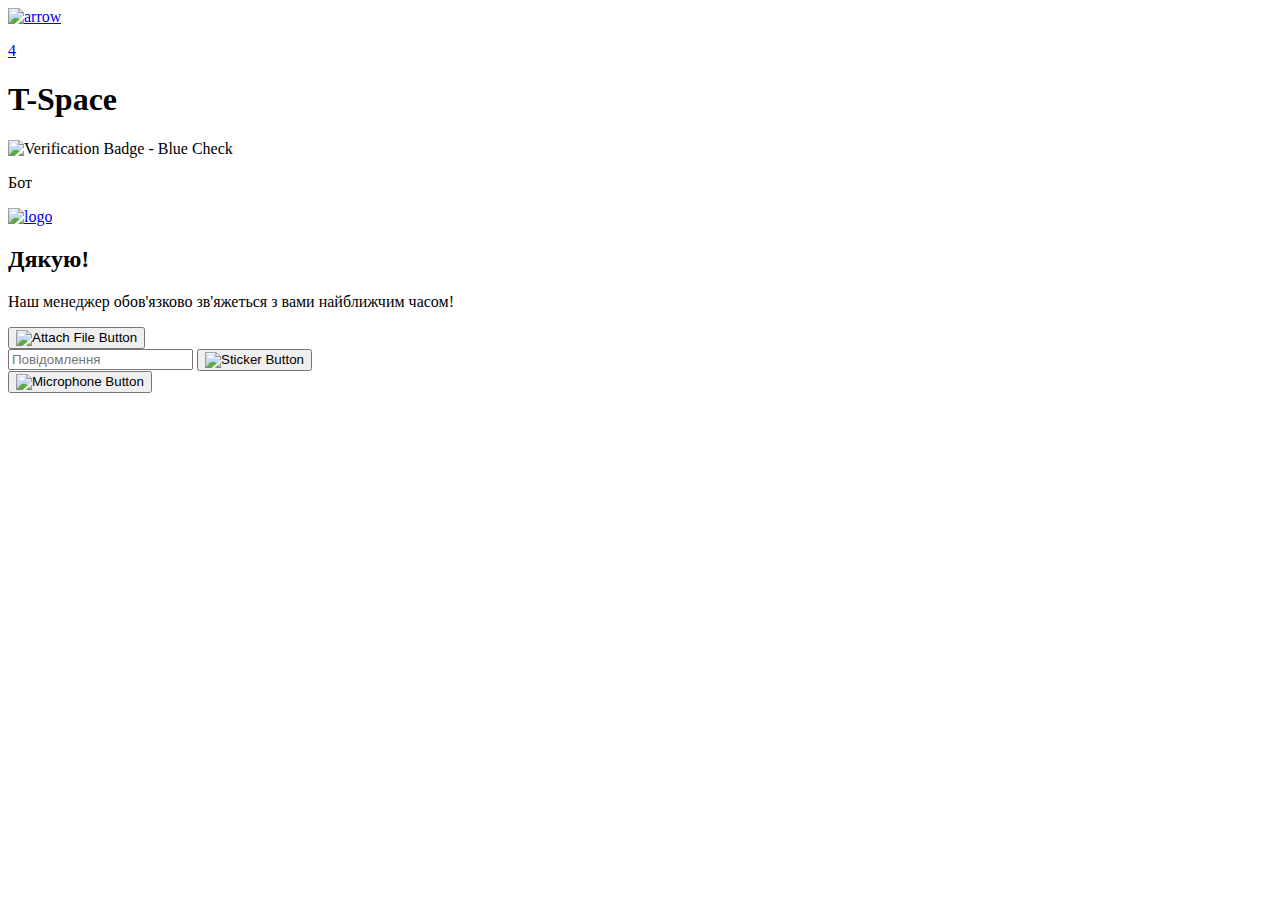
==== success.html @ 69d00328 "v.1.0. Added index.html and success.html" ====
<!DOCTYPE html>
<html lang="en">
  <head>
    <meta charset="UTF-8" />
    <meta name="viewport" content="width=device-width, initial-scale=1.0" />
    <title>Success</title>
    <link rel="stylesheet" href="" />
    <link rel="stylesheet" href="" />
  </head>
  <body>
    <!-- header -->
    <header class="header section-container">
      <div class="header-block">
        <a
          href="./index.html"
          class="header-anchor-left"
          aria-label="Go to section"
        >
          <img src="" class="left-arrow" alt="arrow" />
          <p class="message-number"><span>4</span></p>
        </a>
        <div class="header-info">
          <div class="space-title">
            <h1 class="info-title">T-Space</h1>
            <img
              src=""
              class="imgage-chek"
              alt="Verification Badge - Blue Check"
            />
          </div>
          <p class="info-text">Бот</p>
        </div>
        <a href="./index.html">
          <img src="" class="image-logo" alt="logo" />
        </a>
      </div>
    </header>
    <!-- main -->
    <main class="main section-container">
      <div class="main-container">
        <div class="success-page">
          <h2 class="success-page-title">Дякую!</h2>
          <p class="success-page-text">
            Наш менеджер обов'язково зв'яжеться з вами найближчим часом!
          </p>
        </div>
        <div id="data-info" class="data-info"></div>
      </div>
    </main>

    <!-- footer -->
    <footer class="footer section-container">
      <form class="form-chat">
        <button type="button" class="btn-clip">
          <img src="" class="image-clip" alt="Attach File Button" />
        </button>
        <div class="block-input">
          <input
            type="text"
            class="input-message"
            name="message"
            placeholder="Повідомлення"
          />
          <button type="button" class="btn-sticker">
            <img src="" class="image-sticker" alt="Sticker Button" />
          </button>
        </div>
        <button type="button" class="btn-microphone">
          <img src="" class="image-microphone" alt="Microphone Button" />
        </button>
      </form>
    </footer>
    <script src="./js/success.js"></script>
  </body>
</html>
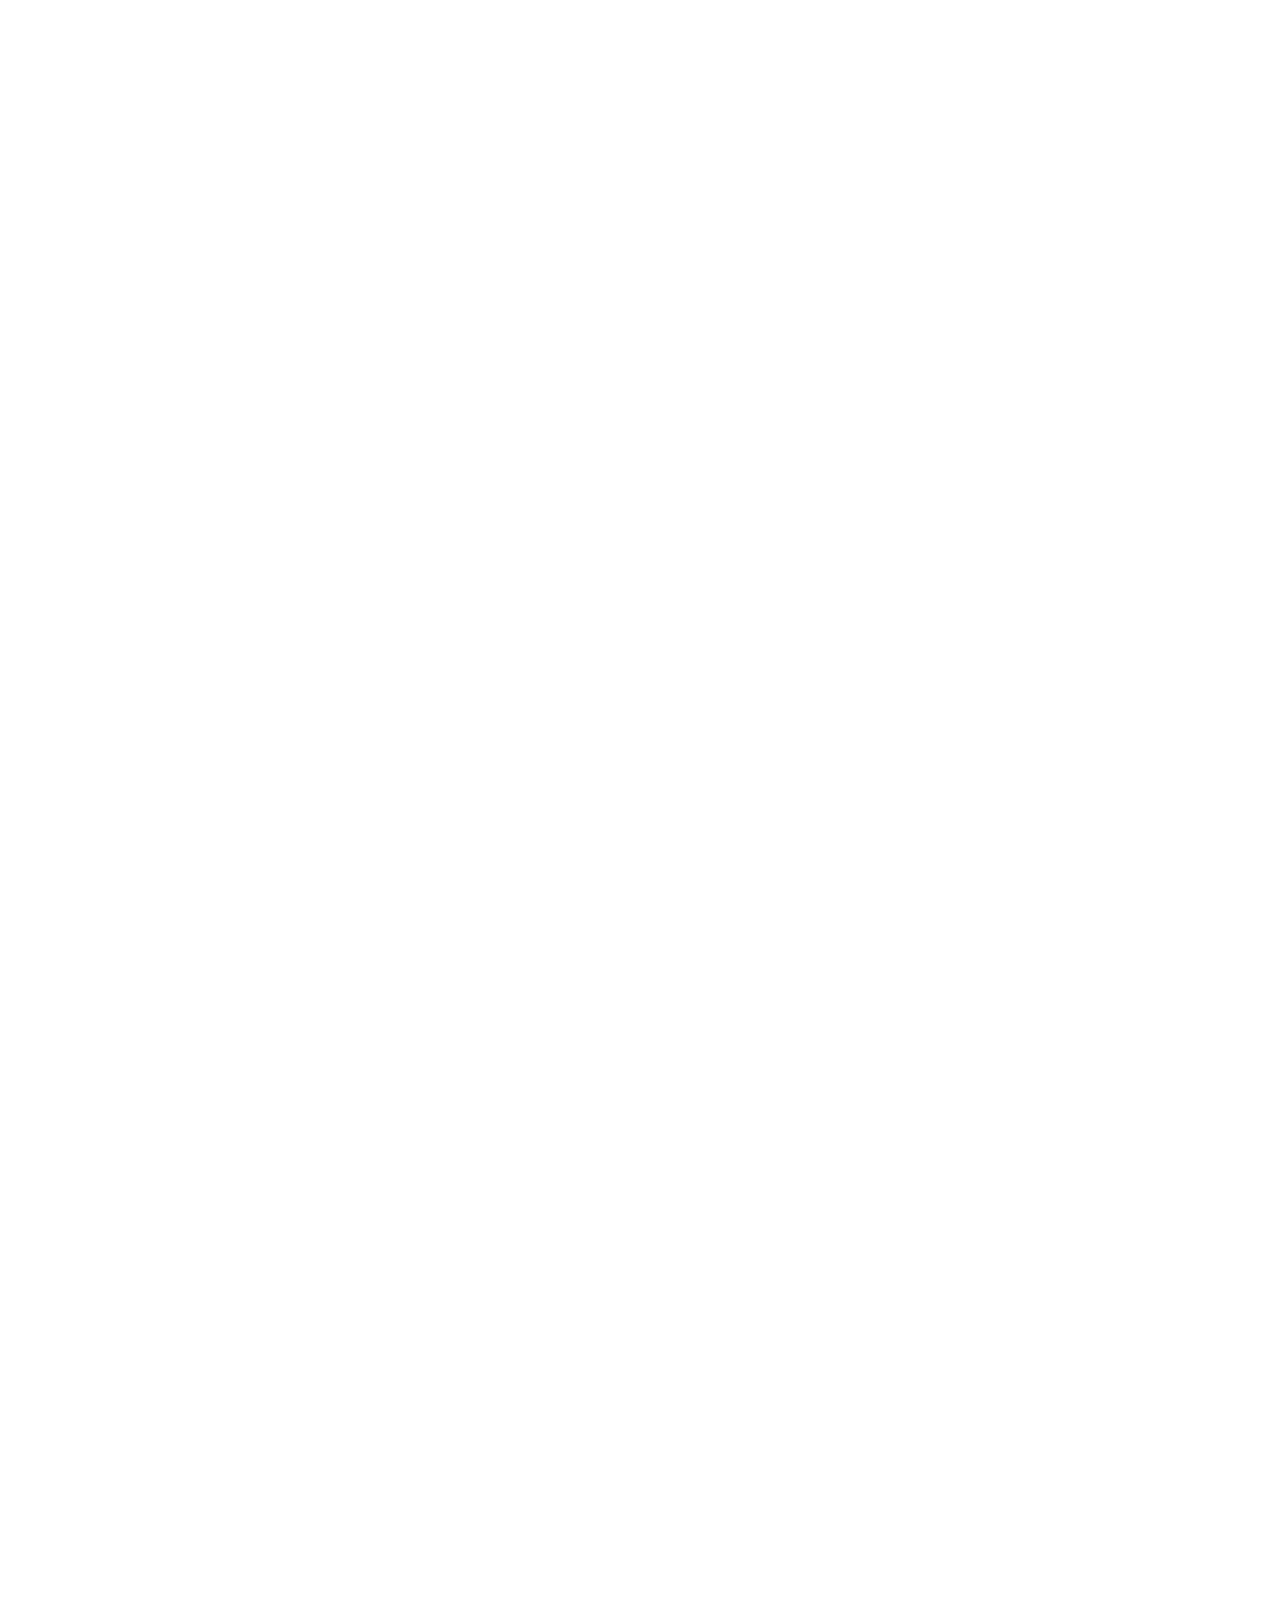
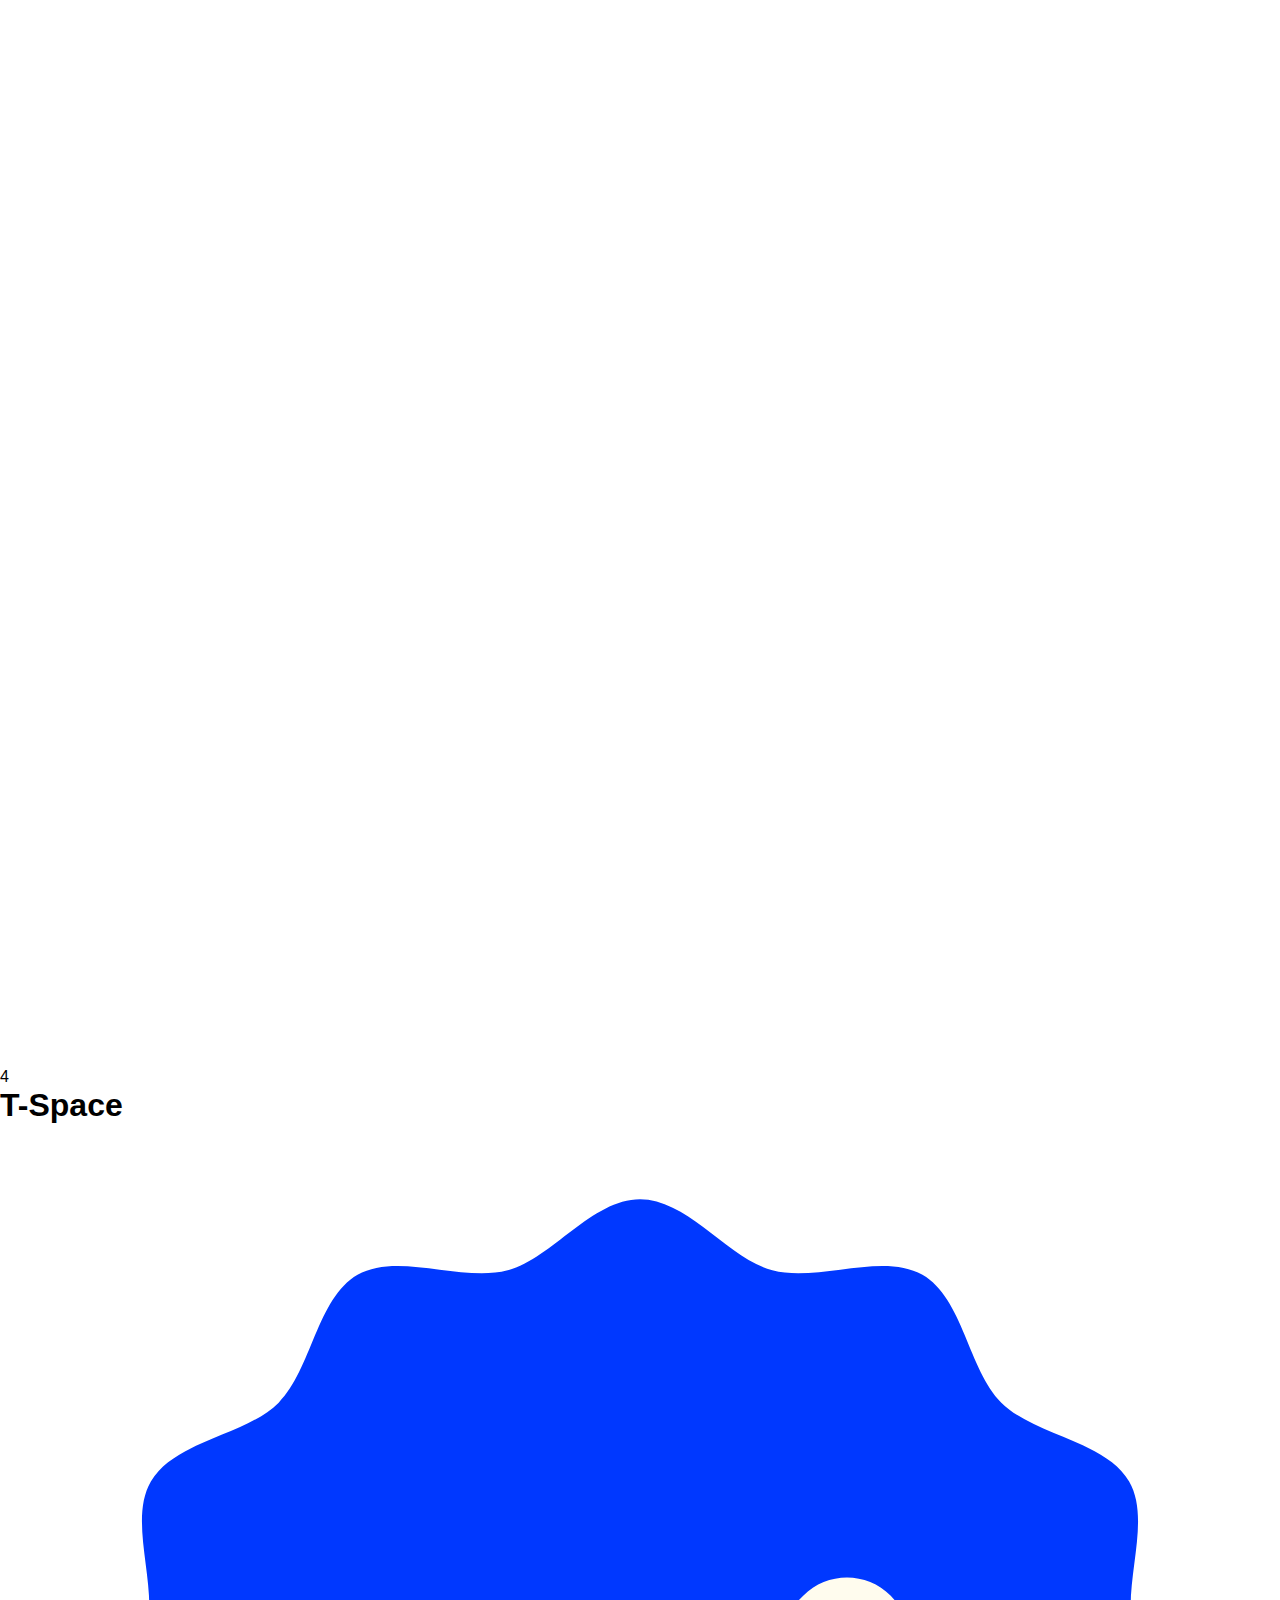
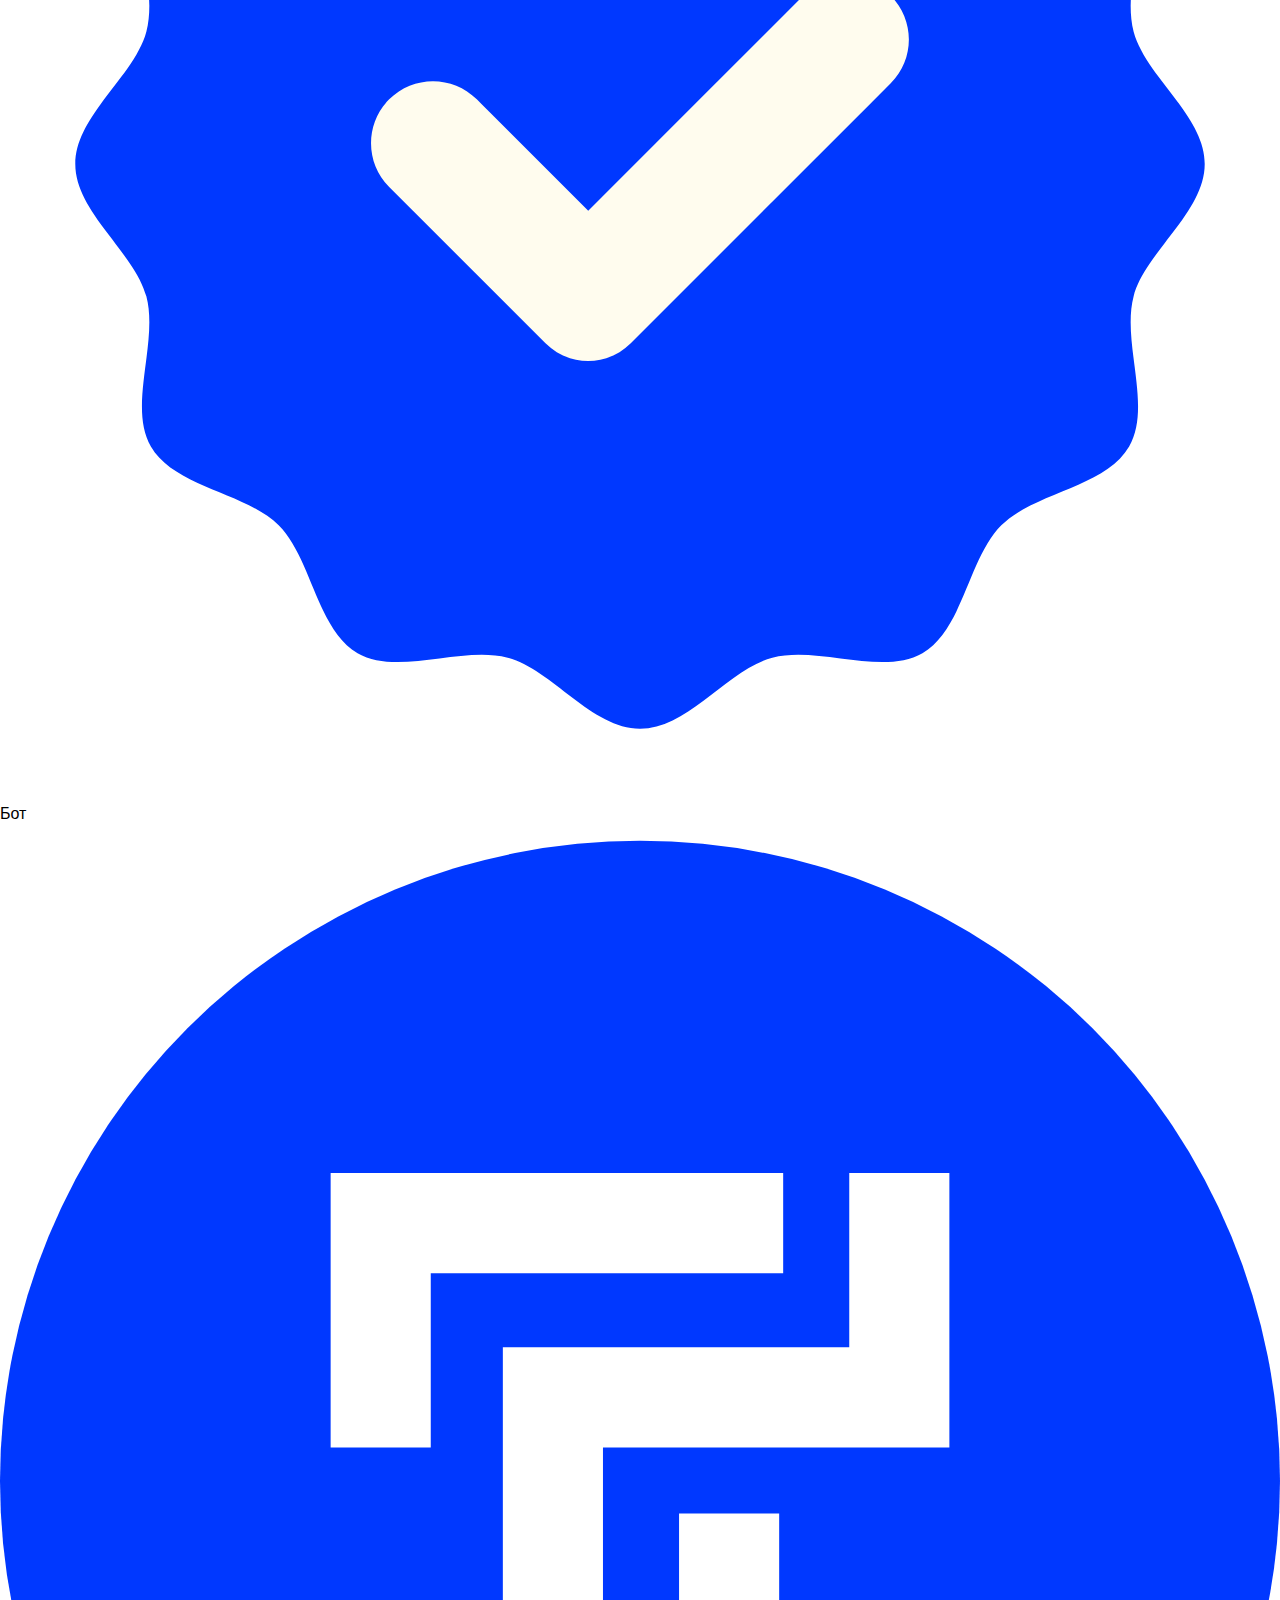
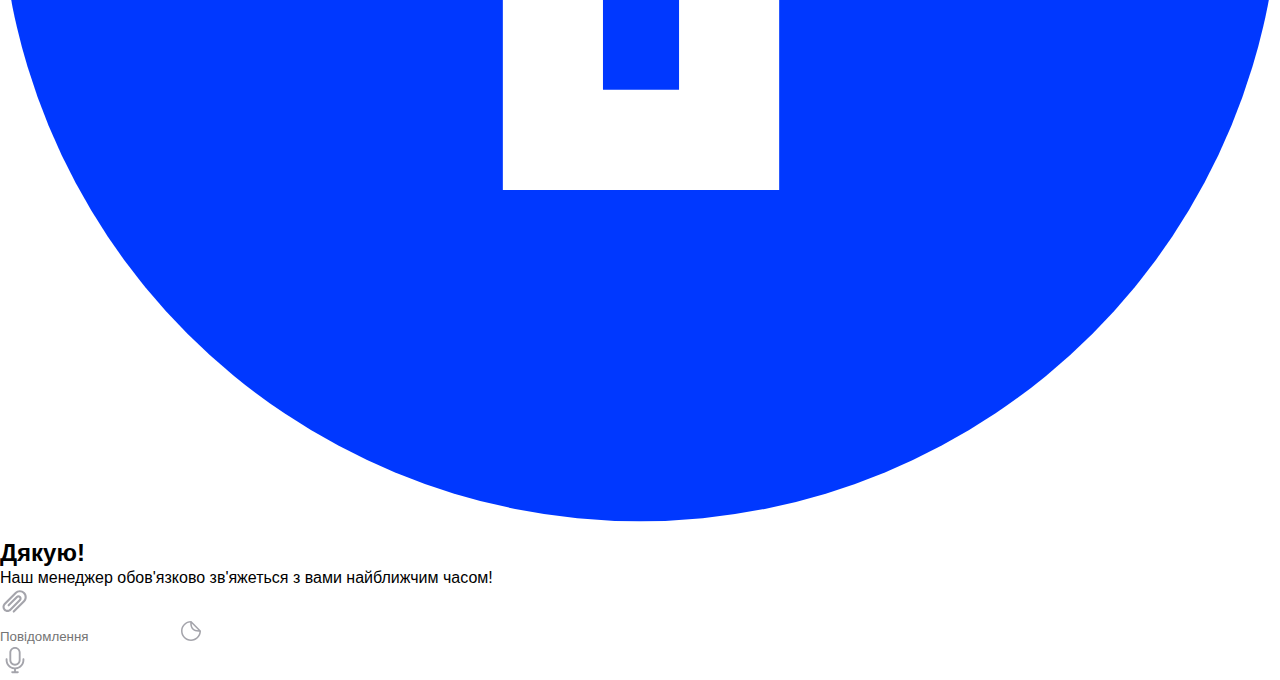
==== commit c035fd20: "v.1.1. Added main.js and styles.css" ====
--- a/success.html
+++ b/success.html
@@ -4,8 +4,8 @@
     <meta charset="UTF-8" />
     <meta name="viewport" content="width=device-width, initial-scale=1.0" />
     <title>Success</title>
-    <link rel="stylesheet" href="" />
-    <link rel="stylesheet" href="" />
+    <link rel="stylesheet" href="./css/reset.css" />
+    <link rel="stylesheet" href="./css/success.css" />
   </head>
   <body>
     <!-- header -->
@@ -13,25 +13,25 @@
       <div class="header-block">
         <a
           href="./index.html"
-          class="header-anchor-left"
+          class="header-back"
           aria-label="Go to section"
         >
-          <img src="" class="left-arrow" alt="arrow" />
+          <img src="./images/left_arrow.svg" class="left-arrow" alt="arrow" />
           <p class="message-number"><span>4</span></p>
         </a>
         <div class="header-info">
           <div class="space-title">
             <h1 class="info-title">T-Space</h1>
             <img
-              src=""
-              class="imgage-chek"
+              src="./images/check.svg"
+              class="image-check"
               alt="Verification Badge - Blue Check"
             />
           </div>
           <p class="info-text">Бот</p>
         </div>
         <a href="./index.html">
-          <img src="" class="image-logo" alt="logo" />
+          <img src="./images/logo.svg" class="image-logo" alt="logo" />
         </a>
       </div>
     </header>
@@ -52,7 +52,7 @@
     <footer class="footer section-container">
       <form class="form-chat">
         <button type="button" class="btn-clip">
-          <img src="" class="image-clip" alt="Attach File Button" />
+          <img src="./images/clip.svg" class="image-clip" alt="Attach File Button" />
         </button>
         <div class="block-input">
           <input
@@ -62,11 +62,11 @@
             placeholder="Повідомлення"
           />
           <button type="button" class="btn-sticker">
-            <img src="" class="image-sticker" alt="Sticker Button" />
+            <img src="./images/sticker.svg" class="image-sticker" alt="Sticker Button" />
           </button>
         </div>
         <button type="button" class="btn-microphone">
-          <img src="" class="image-microphone" alt="Microphone Button" />
+          <img src="./images/microphone.svg" class="image-microphone" alt="Microphone Button" />
         </button>
       </form>
     </footer>
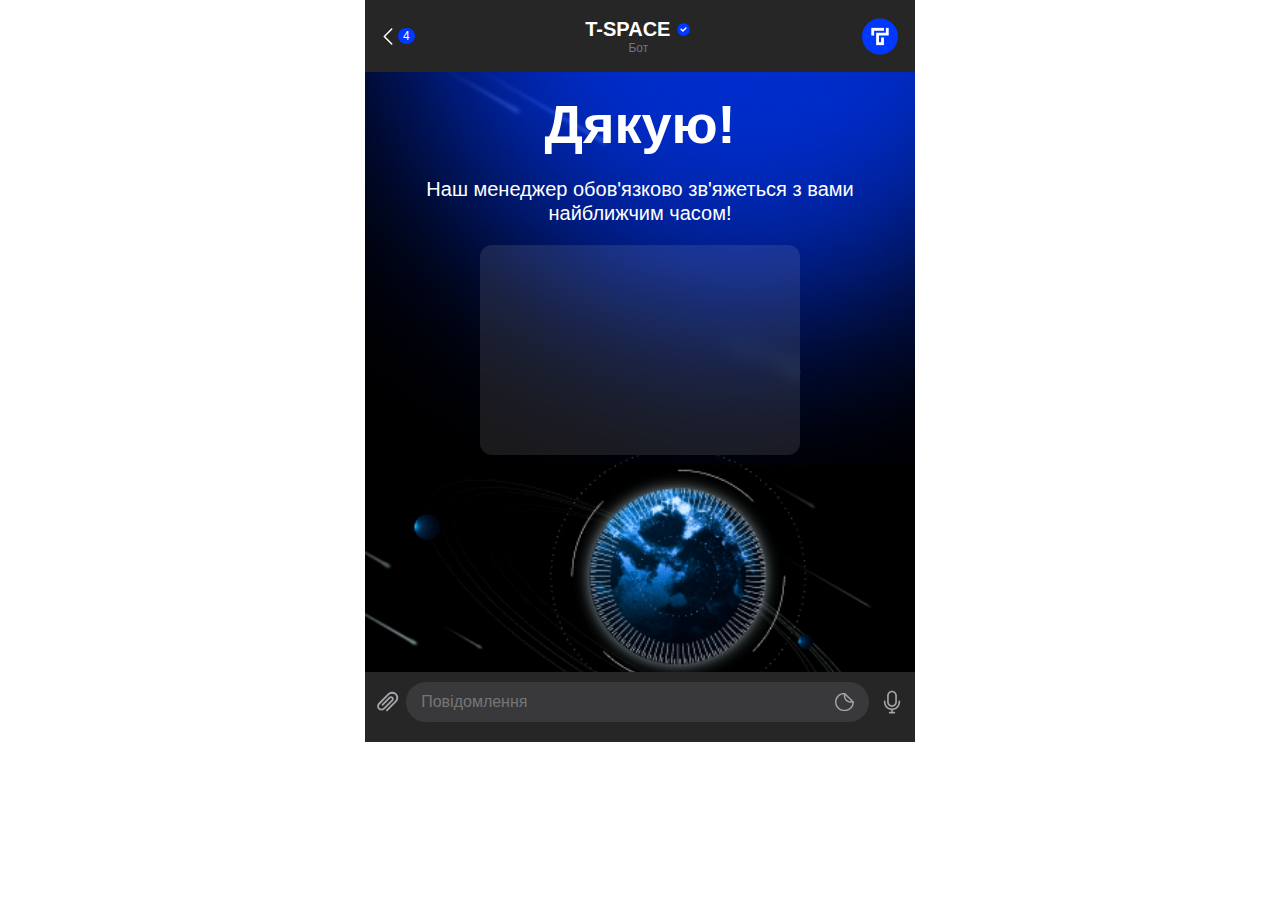
==== commit 2adfb190: "v.1.4. Added success.js" ====
--- a/success.html
+++ b/success.html
@@ -11,11 +11,7 @@
     <!-- header -->
     <header class="header section-container">
       <div class="header-block">
-        <a
-          href="./index.html"
-          class="header-back"
-          aria-label="Go to section"
-        >
+        <a href="./index.html" class="header-back" aria-label="Go to section">
           <img src="./images/left_arrow.svg" class="left-arrow" alt="arrow" />
           <p class="message-number"><span>4</span></p>
         </a>
@@ -44,7 +40,9 @@
             Наш менеджер обов'язково зв'яжеться з вами найближчим часом!
           </p>
         </div>
-        <div id="data-info" class="data-info"></div>
+        <div class="data-center">
+          <div id="data-info" class="data-info"></div>
+        </div>
       </div>
     </main>
 
@@ -52,7 +50,11 @@
     <footer class="footer section-container">
       <form class="form-chat">
         <button type="button" class="btn-clip">
-          <img src="./images/clip.svg" class="image-clip" alt="Attach File Button" />
+          <img
+            src="./images/clip.svg"
+            class="image-clip"
+            alt="Attach File Button"
+          />
         </button>
         <div class="block-input">
           <input
@@ -62,11 +64,19 @@
             placeholder="Повідомлення"
           />
           <button type="button" class="btn-sticker">
-            <img src="./images/sticker.svg" class="image-sticker" alt="Sticker Button" />
+            <img
+              src="./images/sticker.svg"
+              class="image-sticker"
+              alt="Sticker Button"
+            />
           </button>
         </div>
         <button type="button" class="btn-microphone">
-          <img src="./images/microphone.svg" class="image-microphone" alt="Microphone Button" />
+          <img
+            src="./images/microphone.svg"
+            class="image-microphone"
+            alt="Microphone Button"
+          />
         </button>
       </form>
     </footer>
--- a/css/success.css
+++ b/css/success.css
@@ -0,0 +1,184 @@
+.section-container {
+  max-width: 550px;
+  min-width: 320px;
+  margin-left: auto;
+  margin-right: auto;
+}
+
+/* header */
+.header {
+  background: #262626;
+  padding: 17px;
+}
+.header-block {
+  display: flex;
+  justify-content: space-between;
+  align-items: center;
+}
+
+.header-back {
+  display: flex;
+  align-items: center;
+}
+.arrow-left {
+  width: 12px;
+  height: 24px;
+  margin-left: 4px;
+}
+.message-number {
+  font-weight: 500;
+  color: #fff;
+  font-size: 12px;
+}
+.message-number span {
+  margin-left: 4px;
+  padding: 1px 5px;
+  border-radius: 20px;
+  background: #0038ff;
+}
+
+.space-title {
+  display: flex;
+  align-items: center;
+}
+.info-title {
+  font-weight: 600;
+  font-size: 20px;
+  text-transform: uppercase;
+  color: #fff;
+}
+.image-check {
+  width: 15px;
+  height: 15px;
+  margin-left: 6px;
+}
+.info-text {
+  text-align: center;
+  font-weight: 500;
+  font-size: 12px;
+  color: #6c768b;
+}
+
+.img-logo {
+  width: 36px;
+  height: 36px;
+}
+
+/* main */
+.main {
+  height: 600px;
+  background-color: #000;
+  background-image: url("../images/Background.png");
+  background-repeat: no-repeat;
+  background-size: cover;
+  padding-top: 20px;
+  padding-bottom: 20px;
+  overflow-y: auto;
+}
+
+.main::-webkit-scrollbar {
+    width: 10px;
+    height: 10px;
+  }
+  
+  .main::-webkit-scrollbar-track {
+    background: #f1f1f1;
+  }
+  
+  .main::-webkit-scrollbar-thumb {
+    background: #888;
+    border-radius: 6px;
+  }
+  
+  .main::-webkit-scrollbar-thumb:hover {
+    background: #555;
+  }
+  
+
+.main-container {
+  padding-left: 20px;
+  padding-right: 20px;
+}
+
+.success-page {
+  text-align: center;
+}
+.success-page-title {
+  font-size: 54px;
+  color: #fff;
+}
+.success-page-text {
+  margin-top: 20px;
+  font-size: 20px;
+  color: #fff;
+}
+
+.data-contact {
+  margin-top: 20px;
+  color: #fff;
+  text-align: center;
+}
+
+.data-center {
+    display: flex;
+    justify-content: center;
+}
+
+.data-info {
+    margin-top: 20px; 
+    background: rgba(255, 255, 255, 0.1);  
+    backdrop-filter: blur(10px);  
+    -webkit-backdrop-filter: blur(10px);  
+    border-radius: 12px;  
+    padding: 16px;  
+    width: 320px;  
+    height: 210px;  
+  }
+  
+
+/* footer */
+.footer {
+  background: #262626;
+  padding: 10px 10px 20px 10px;
+}
+
+.form-chat {
+  display: flex;
+}
+.btn-clip {
+  margin-right: 5px;
+}
+.image-clip {
+}
+.block-input {
+  width: 100%;
+  display: flex;
+  background: #39393c;
+  border-radius: 30px;
+}
+
+.input-message {
+  width: 100%;
+  padding-left: 15px;
+  font-weight: 400;
+  font-size: 16px;
+  color: #a4a4ab;
+  border-top-left-radius: 30px;
+  border-bottom-left-radius: 30px;
+}
+
+.btn-sticker {
+  margin-top: 10px;
+  margin-bottom: 10px;
+  margin-right: 15px;
+}
+.image-sticker {
+  width: 20px;
+  height: 20px;
+}
+.btn-microphone {
+  margin-left: 10px;
+}
+
+/* .image-microphone {
+} */
